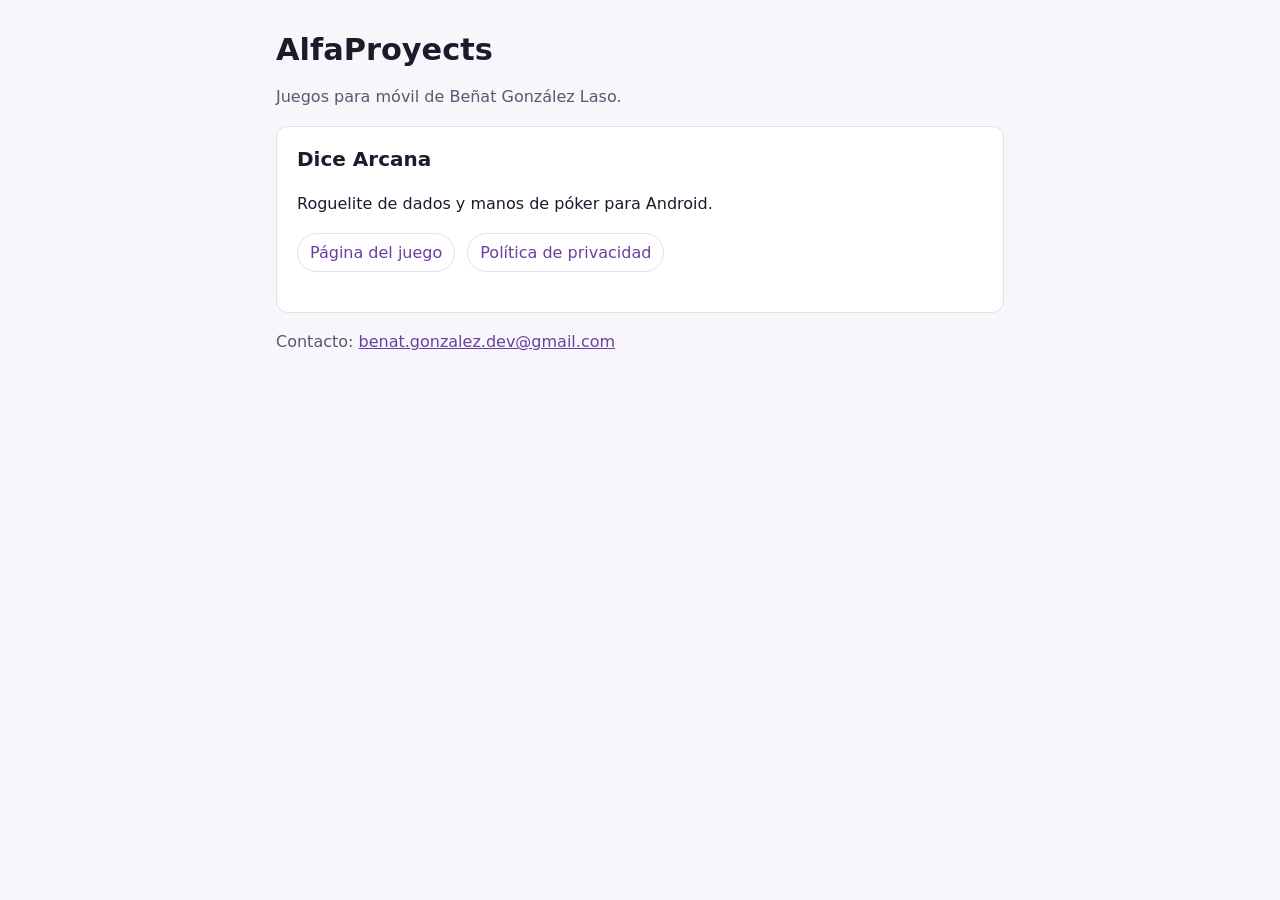
==== index.html @ 30ee45e9 "Web pública de AlfaProyects: app-ads.txt y Dice Arcana (página y política de privacidad) Co-Authored" ====
<!doctype html>
<html lang="es"><head><meta charset="utf-8"><meta name="viewport" content="width=device-width, initial-scale=1">
<title>AlfaProyects</title><link rel="stylesheet" href="style.css"></head>
<body><main>
<h1>AlfaProyects</h1>
<p class="muted">Juegos para móvil de Beñat González Laso.</p>
<div class="card">
<h2 style="margin-top:0">Dice Arcana</h2>
<p>Roguelite de dados y manos de póker para Android.</p>
<nav><a href="/dice-arcana/">Página del juego</a>
<a href="/dice-arcana/privacy.html">Política de privacidad</a></nav>
</div>
<p class="muted">Contacto: <a href="mailto:benat.gonzalez.dev@gmail.com">benat.gonzalez.dev@gmail.com</a></p>
</main></body></html>
---- style.css ----
:root { --bg:#f7f6fb; --fg:#1d1a2b; --muted:#5b5670; --accent:#6b3fa0; --card:#ffffff; --line:#e3e0ee; }
@media (prefers-color-scheme: dark) { :root { --bg:#14111f; --fg:#ece9f5; --muted:#a39fb8; --accent:#c9a7ff; --card:#1d1930; --line:#2e2945; } }
* { box-sizing: border-box; }
body { margin:0; background:var(--bg); color:var(--fg); font:16px/1.6 system-ui,-apple-system,"Segoe UI",Roboto,sans-serif; }
main { max-width: 760px; margin: 0 auto; padding: 32px 16px 64px; }
h1 { font-size: 1.9rem; line-height:1.2; margin: 0 0 4px; }
h2 { font-size: 1.25rem; margin: 32px 0 8px; }
h3 { font-size: 1.05rem; margin: 20px 0 6px; }
p, li { color: var(--fg); }
.muted { color: var(--muted); }
a { color: var(--accent); }
nav { display:flex; gap:12px; flex-wrap:wrap; margin: 12px 0 24px; }
nav a { padding: 6px 12px; border:1px solid var(--line); border-radius: 999px; text-decoration:none; background:var(--card); }
.card { background:var(--card); border:1px solid var(--line); border-radius:12px; padding:16px 20px; margin: 16px 0; }
hr { border:0; border-top:1px solid var(--line); margin: 48px 0; }
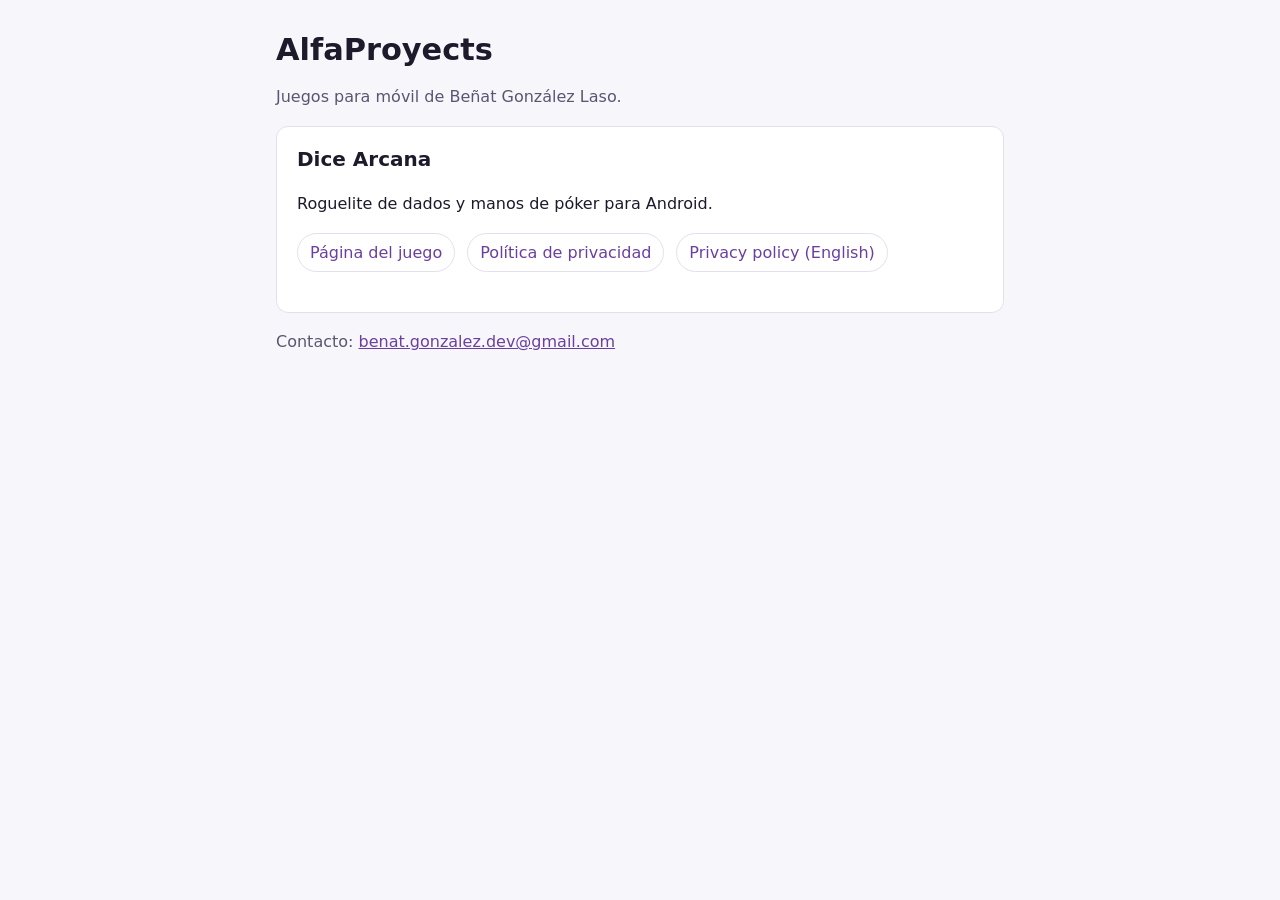
==== commit 271de175: "Política de privacidad de Dice Arcana en dos páginas: español e inglés por separado Co-Authored-By: " ====
--- a/index.html
+++ b/index.html
@@ -8,7 +8,8 @@
 <h2 style="margin-top:0">Dice Arcana</h2>
 <p>Roguelite de dados y manos de póker para Android.</p>
 <nav><a href="/dice-arcana/">Página del juego</a>
-<a href="/dice-arcana/privacy.html">Política de privacidad</a></nav>
+<a href="/dice-arcana/privacy.html">Política de privacidad</a>
+<a href="/dice-arcana/privacy-en.html">Privacy policy (English)</a></nav>
 </div>
 <p class="muted">Contacto: <a href="mailto:benat.gonzalez.dev@gmail.com">benat.gonzalez.dev@gmail.com</a></p>
 </main></body></html>
